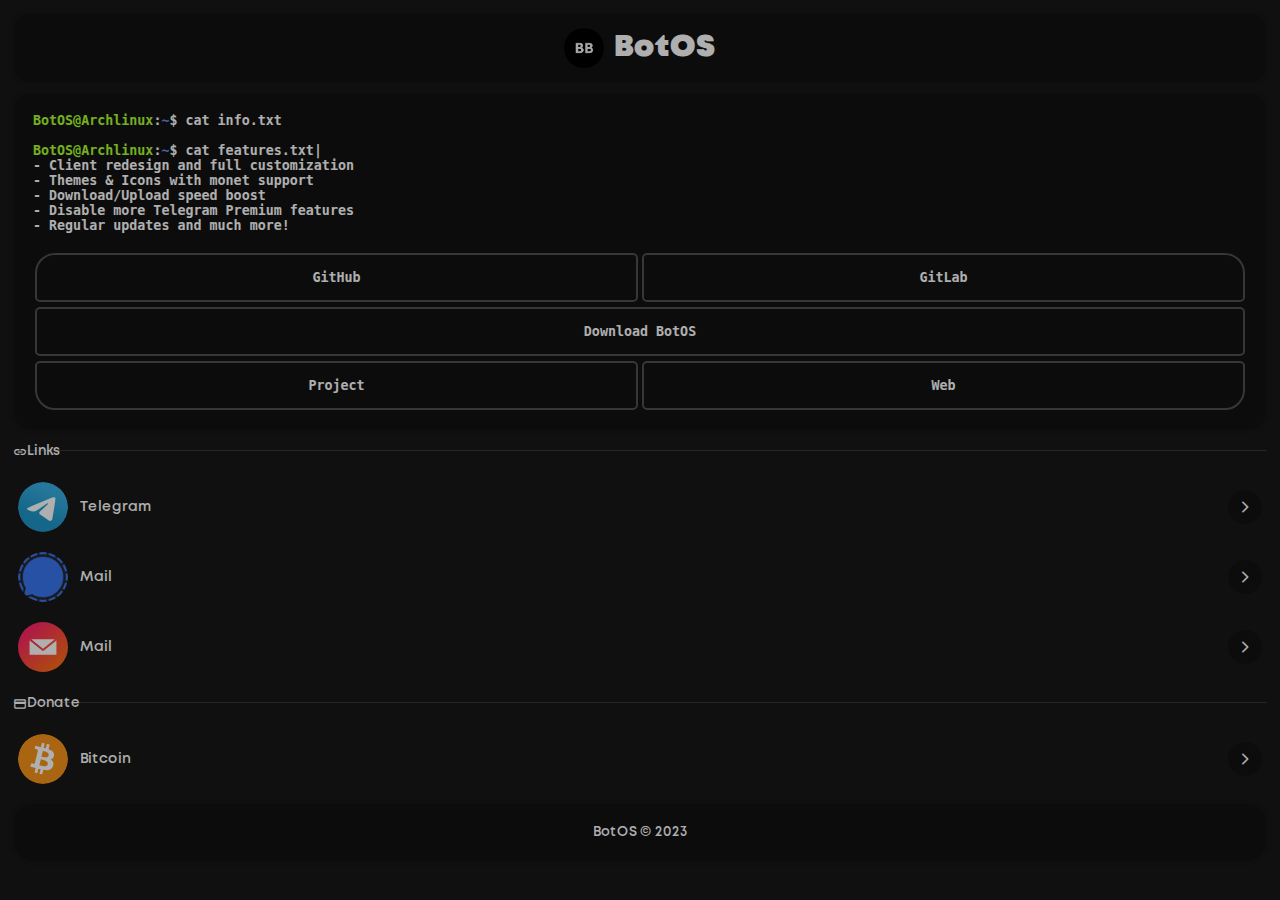
==== index.html @ f37225db "Update index.html" ====
<!DOCTYPE html>
<html lang="en">
    <head>
        <meta charset="UTF-8">
        <meta http-equiv="X-UA-Compatible" content="IE=Edge">
        <meta name="viewport" content="width=device-width, initial-scale=1.0">
        <title>BotOS</title>
        <meta property="og:title" content="BotOS'">
        <meta property="og:locale" content="en_EU">
        <meta property="og:description" content="yo">
        <link rel="shortcut icon" href="assets/images/BB.png" type="image/png">
        <link rel="stylesheet" href="style.css">
        <link rel="stylesheet" href="assets/fonts/fonts.css">
        <script src="https://code.jquery.com/jquery-3.4.1.js"></script>
        <script src="assets/js/getLatestVersion.js"></script>
    </head>
    <body>
        <div id="page-preloader">
            <script type="text/javascript">$(window).on('load', function(){var $pre=$('#page-preloader'), $pre; $pre.delay(300).fadeOut('slow');}); </script>
        </div>
        <div class="header">
            <a class="main">
                <img class="logo" align="center" src="assets/images/BB.png"></img>
                <div class="name">BotOS</div>
            </a>
        </div>
        <div class="appinfo">
            <div class="bash">
                <div class="terminal"> <span style="color: greenyellow">BotOS@Archlinux</span>:<span style="color: cornflowerblue">~</span>$ cat info.txt </div>
            </div>
              <div id="version">
                <script>
                    var version = getLatestVersion();
                    document.getElementById("version").innerHTML = 'version="' + version + '"<br> type="stable"';
                </script>
              </div>
            <div><br></div>
            <div class="bash">
                <div class="terminal"><span style="color: greenyellow">BotOS@Archlinux</span>:<span style="color: cornflowerblue">~</span>$ cat features.txt</div>
                <div class="blink">|</div>
            </div>
                <div>
                    - Client redesign and full customization<br>
                    - Themes & Icons with monet support<br>
                    - Download/Upload speed boost<br>
                    - Disable more Telegram Premium features<br>
                    - Regular updates and much more!
                </div>
            <div class="horiz">
                <div class="src btn" href="javascript://" onclick="location.href='https://github.com/The-bot-bb'">GitHub</div>
                <div class="tg btn" href="javascript://" onclick="location.href='https://gitlab.com/the-bot-bb' ">GitLab</div>
            </div>
            <div class="dwn btn" href="javascript://" onclick="location.href='https://github.com/exteraSquad/exteraGram/releases/latest'">Download BotOS</div>
            <div class="horiz">
                <div class="beta btn" href="javascript://" onclick="location.href=''">Project</div>
                <div class="web btn" href="javascript://" onclick="location.href='web/'">Web</div>
            </div>
        </div>
     <!--LINKS-->
         <div class="divider">
          <span class="divtext material-icons">link</span>
          <p class="divtext">Links</p>
        </div>

         <div class="list">
            <a>
                <img class="listpic" src="assets/images/telegram.svg"></img>
                <div class="listinfo">
                    <div class="listname">Telegram</div>
                   </div>
                <div class="actbtns">
                    <div class="listbtn material-icons" href="javascript://" onclick="location.href='https://t.me/B0TRICK'">arrow_forward_ios</div>
                </div>
            </a>
             <a>
                <img class="listpic" align="center" src="assets/images/signal.png"></img>
                <div class="listinfo">
                    <div class="listname">Mail</div>
                   </div>
                <div class="actbtns">
                    <div class="listbtn material-icons" href="javascript://" onclick="location.href='mailto:bot7pf94ncl@proton.me?subject=Hello👋&body=How can I help you?'">arrow_forward_ios</div>
                </div>
            </a>
              <a>
                <img class="listpic" align="center" src="assets/images/mail.svg"></img>
                <div class="listinfo">
                    <div class="listname">Mail</div>
                   </div>
                <div class="actbtns">
                    <div class="listbtn material-icons" href="javascript://" onclick="location.href='https://signal.group/#CjQKIN_g56BoyXp0Ca_zG8DjoBCk9AXWqvUjIFEZaa58Dn41EhANNSte-KYycoBk2yhScgMo'">arrow_forward_ios</div>
                </div>
            </a>
        <!--DONATE-->
            <div class="divider">
          <span class="divtext material-icons">payment</span>
          <p class="divtext">Donate</p>
        </div>
             <a>
                <img class="listpic" align="center" src="donate/bitcoin.svg"></img>
                <div class="listinfo">
                    <div class="listname">Bitcoin</div>
                  </div>
                <div class="actbtns">
                    <div class="listbtn material-icons" href="javascript://" onclick="location.href='https://the-bot-bb.github.io/donate/Bitcoin-Redirect'">arrow_forward_ios</div>
                </div>
            </a>
        </div>
        <div class="footer">
            BotOS © 2023
          </div>
    </body>
</html>
---- style.css ----
body {
  font-size: 10pt;
  background-color: #181818;
  color: white;
  font-family: Mont;
  font-weight: 600;
  padding: 5px 5px;
  -webkit-tap-highlight-color: #FFFFFF00;
  -moz-tap-highlight-color: #FFFFFF00;
  -webkit-touch-callout: none;
  -webkit-user-select: none;
  -khtml-user-select: none;
  -moz-user-select: none;
  -ms-user-select: none;
  user-select: none;
}

#page-preloader {
  position: fixed;
  left: 0;
  top: 0;
  right: 0;
  bottom: 0;
  z-index: 1;
  background: black;
}

.main {
  display: flex;
  flex-direction: row;
}

.header {
  background-color: #00000040;
  padding: 15px;
  margin: 0px;
  width: auto;
  height: auto;
  border-radius: 20px;
  box-shadow: 0 0 5px #00000020;
}

.divider {
  height: 1px;
  border-top: 1px solid #FFFFFF25;
  border-radius: 1px;
  margin: 20px 0px;
  width: auto;
  align-items: center;
  display: flex;
  flex-direction: row;
}

.appinfo {
  margin: 10px 0;
  padding: 20px;
  background-color: #00000040;
  border-radius: 20px;
  font-family: 'Fira Mono', monospace;
  box-shadow: 0 0 5px #00000020;
}

.logo {
  width: 40px;
  height: 40px;
  margin: auto 0 auto auto;
  border-radius: 100px;
}

.name {
  font-size: 30px;
  font-weight: 900;
  margin: auto auto auto 10px;
}

.btn {
  background-color: transparent;
  border: 2px solid #505050;
  color: white;
  padding: 15px;
  margin: 5px 2px 0 2px;
  transition: 0.3s;
  text-align: center;
}

.src {border-radius: 20px 5px 5px 5px;}
.beta {border-radius: 5px 5px 5px 20px;}
.web {border-radius: 5px 5px 20px 5px;}
.dwn {border-radius: 5px 5px 5px 5px;}
.tg {border-radius: 5px 20px 5px 5px;}

.tg, .src {margin-top: 20px;}
.tg, .src, .beta, .web{width: 100%;}

.btn:hover {
  font-size: 15px;
  background-color: #00000050;
}

.list {
  display: flex;
  width: auto;
  flex-direction: column;
  -webkit-tap-highlight-color: #FFFFFF00;
  -moz-tap-highlight-color: #FFFFFF00;
}

.list a {
  height: auto;
  width: auto;
  display: flex;
  flex-direction: row;
  text-decoration: none;
  transition: 0.3s;
  margin: 5px 0px;
  padding: 5px;
}

.list a:hover {
  background: #00000040;
  padding: 10px 10px;
  margin: 10px 0px;
  border-radius: 20px;
  box-shadow: 0 0 5px #00000020;
}

.list a:hover .listbtn {
  background: transparent;
}

.list a:hover .listpic:hover {
  width: 100px;
  height: 100px;
}

.listpic {
  height: 50px;
  width: 50px;
  background: #FFFFFF10;
  border-radius: 100px;
  transition: 0.3s;
}

.listdesc {
  font-size: 10px;
  color: #848484;
  overflow: hidden;
  text-overflow: ellipsis;
  max-width: auto;
}

.listname {
  font-weight: 600;
  font-size: 14px;
}

.listinfo {
  height: auto;
  color: white;
  text-align: left;
  color: white;
  margin-left: 12px;
  align-self: center;
}

.horiz {
  display: flex;
  flex-direction: row;
  justify-content: space-evenly;
}

.footer {
  text-align: center;
  margin-top: 10px;
  background: #00000040;
  border-radius: 20px;
  padding: 20px;
  box-shadow: 0 0 5px #00000020;
  font-family: Mont;
}

.credits {
  font-size: 10px;
  margin-top: 5px;
  color: #909090;
}

.listbtn:active {color: #FFFFFF20;}

.actbtns {
  margin: auto 0 auto auto;
  display: flex;
  flex-direction: row;
}

.listbtn {
  padding: 10px;
  background: #00000040;
  border-radius: 100px;
  margin: auto 0 auto auto;
  cursor: pointer;
  transition: 0.3s;
}

@keyframes blink {
  50% {
    opacity: 0.0;
    transition: 1s;
  }
}

.blink {
  animation: blink 1s ease infinite;
}

.bash {
  display: flex;
  flex-direction: row;
}
---- assets/fonts/fonts.css ----
@font-face {
  font-family: Mont;
  src: url(Mont-Black.ttf);
  font-weight: 900;
  style: normal;
}

@font-face {
  font-family: Mont;
  src: url(Mont-SemiBold.ttf);
  font-weight: 600;
  style: normal;
}

@font-face {
  font-family: 'Material Icons';
  font-style: normal;
  font-weight: 400;
  src: url(MaterialIconsRound.otf) format('truetype');
}

@import url('https://fonts.googleapis.com/css2?family=Fira+Mono&display=swap');

.material-icons {
  font-family: 'Material Icons';
  font-weight: normal;
  font-style: normal;
  color: white;
  font-size: 14px;  /* Preferred icon size */
  display: inline-block;
  color: white;
  line-height: 1;
  text-transform: none;
  letter-spacing: normal;
  word-wrap: normal;
  white-space: nowrap;
  direction: ltr;

  /* Support for all WebKit browsers. */
  -webkit-font-smoothing: antialiased;
  /* Support for Safari and Chrome. */
  text-rendering: optimizeLegibility;

  /* Support for Firefox. */
  -moz-osx-font-smoothing: grayscale;

  /* Support for IE. */
  font-feature-settings: 'liga';
}
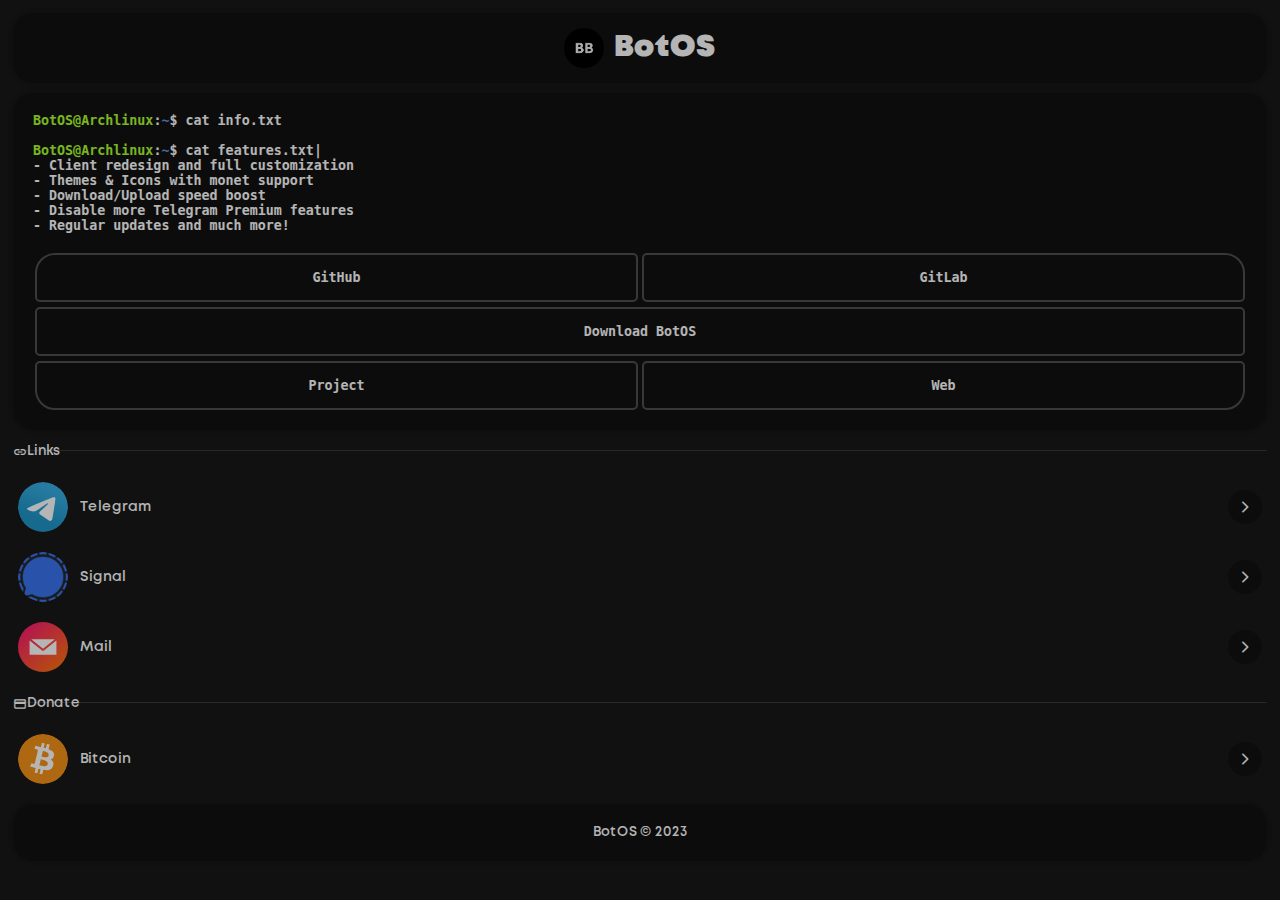
==== commit 51c4129a: "Update index.html" ====
--- a/index.html
+++ b/index.html
@@ -75,7 +75,7 @@
              <a>
                 <img class="listpic" align="center" src="assets/images/signal.png"></img>
                 <div class="listinfo">
-                    <div class="listname">Mail</div>
+                    <div class="listname">Signal</div>
                    </div>
                 <div class="actbtns">
                     <div class="listbtn material-icons" href="javascript://" onclick="location.href='mailto:bot7pf94ncl@proton.me?subject=Hello👋&body=How can I help you?'">arrow_forward_ios</div>
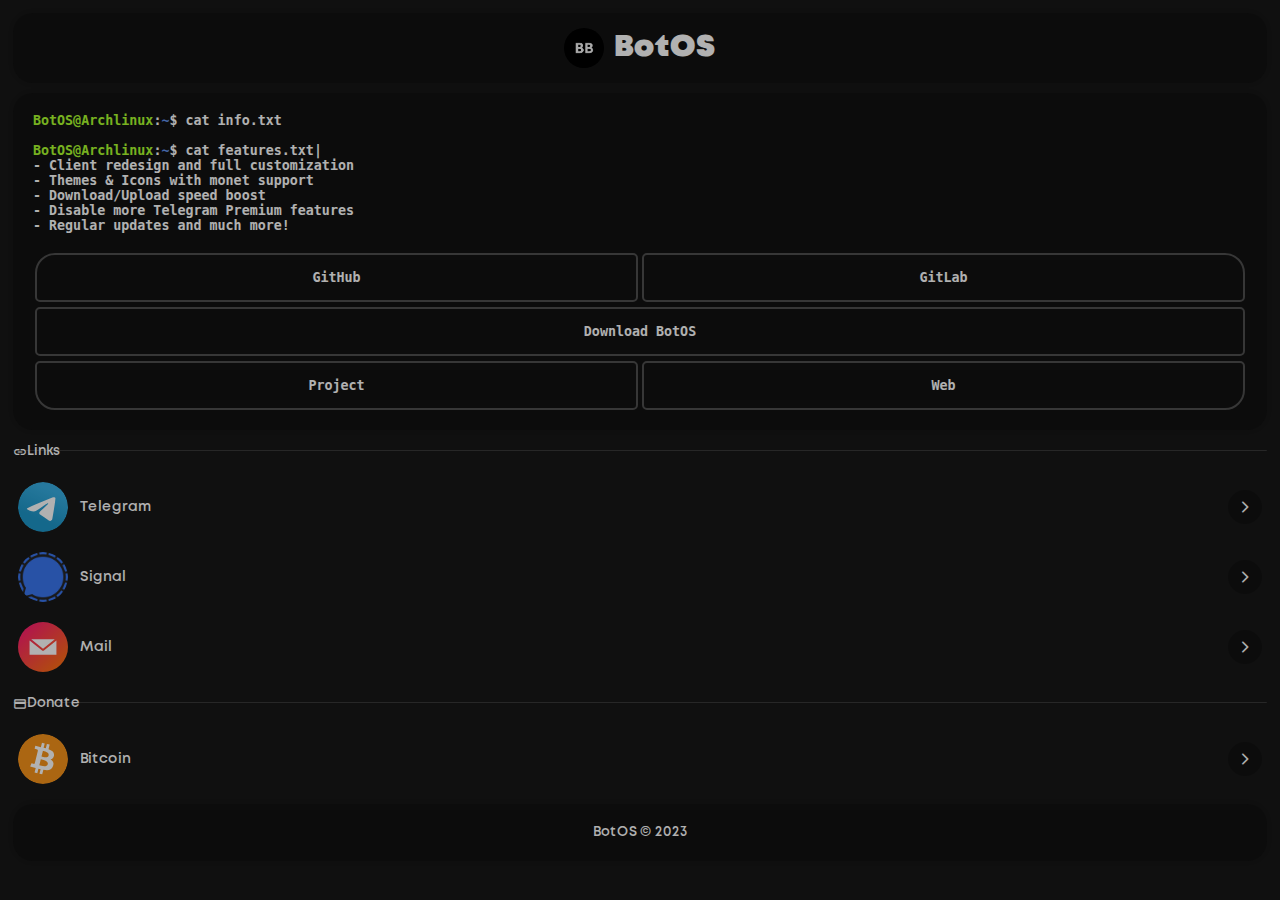
==== commit 364248e7: "Update index.html" ====
--- a/index.html
+++ b/index.html
@@ -78,7 +78,7 @@
                     <div class="listname">Signal</div>
                    </div>
                 <div class="actbtns">
-                    <div class="listbtn material-icons" href="javascript://" onclick="location.href='mailto:bot7pf94ncl@proton.me?subject=Hello👋&body=How can I help you?'">arrow_forward_ios</div>
+                    <div class="listbtn material-icons" href="javascript://" onclick="location.href='https://signal.group/#CjQKIN_g56BoyXp0Ca_zG8DjoBCk9AXWqvUjIFEZaa58Dn41EhANNSte-KYycoBk2yhScgMo'">arrow_forward_ios</div>
                 </div>
             </a>
               <a>
@@ -87,7 +87,7 @@
                     <div class="listname">Mail</div>
                    </div>
                 <div class="actbtns">
-                    <div class="listbtn material-icons" href="javascript://" onclick="location.href='https://signal.group/#CjQKIN_g56BoyXp0Ca_zG8DjoBCk9AXWqvUjIFEZaa58Dn41EhANNSte-KYycoBk2yhScgMo'">arrow_forward_ios</div>
+                    <div class="listbtn material-icons" href="javascript://" onclick="location.href='mailto:bot7pf94ncl@proton.me?subject=Hello👋&body=How can I help you?'">arrow_forward_ios</div>
                 </div>
             </a>
         <!--DONATE-->
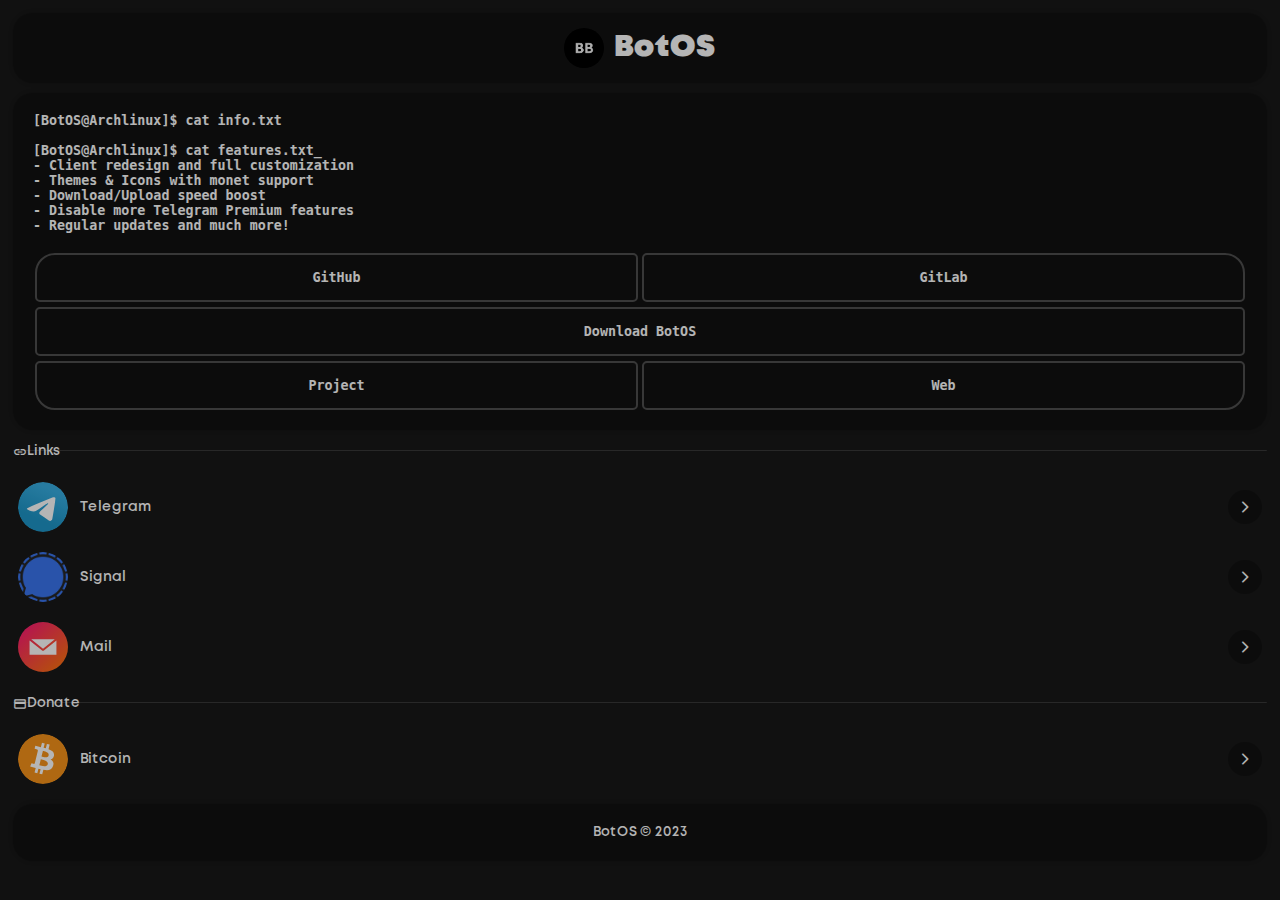
==== commit 6de96862: "Update index.html" ====
--- a/index.html
+++ b/index.html
@@ -26,7 +26,7 @@
         </div>
         <div class="appinfo">
             <div class="bash">
-                <div class="terminal"> <span style="color: greenyellow">BotOS@Archlinux</span>:<span style="color: cornflowerblue">~</span>$ cat info.txt </div>
+                <div class="terminal"> [BotOS@Archlinux]$ cat info.txt </div>
             </div>
               <div id="version">
                 <script>
@@ -36,8 +36,8 @@
               </div>
             <div><br></div>
             <div class="bash">
-                <div class="terminal"><span style="color: greenyellow">BotOS@Archlinux</span>:<span style="color: cornflowerblue">~</span>$ cat features.txt</div>
-                <div class="blink">|</div>
+                <div class="terminal"> [BotOS@Archlinux]$ cat features.txt</div>
+                <div class="blink">_</div>
             </div>
                 <div>
                     - Client redesign and full customization<br>
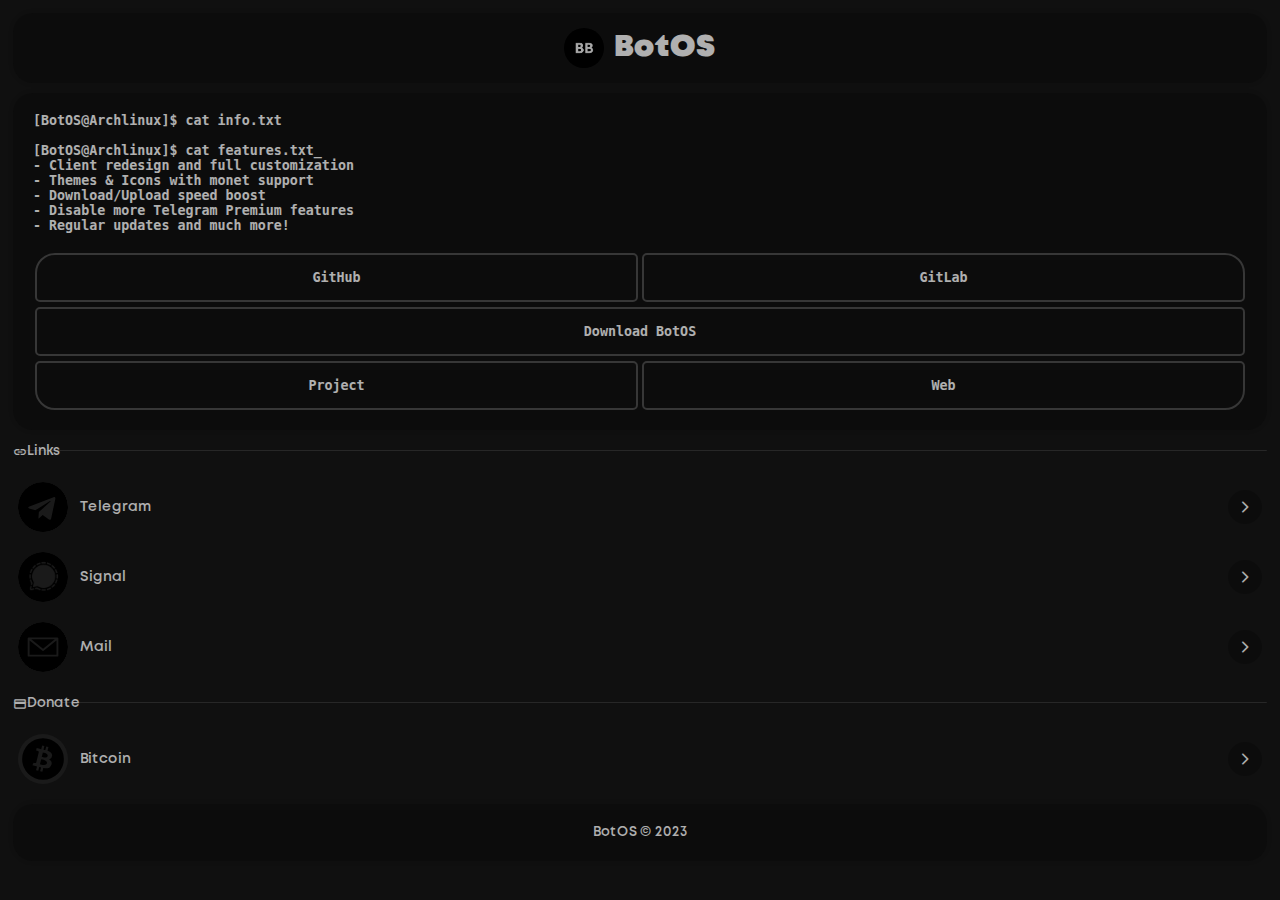
==== commit c2b7c120: "Update index.html" ====
--- a/index.html
+++ b/index.html
@@ -96,7 +96,7 @@
           <p class="divtext">Donate</p>
         </div>
              <a>
-                <img class="listpic" align="center" src="donate/bitcoin.svg"></img>
+                <img class="listpic" align="center" src="assets/images/bitcoin.svg"></img>
                 <div class="listinfo">
                     <div class="listname">Bitcoin</div>
                   </div>
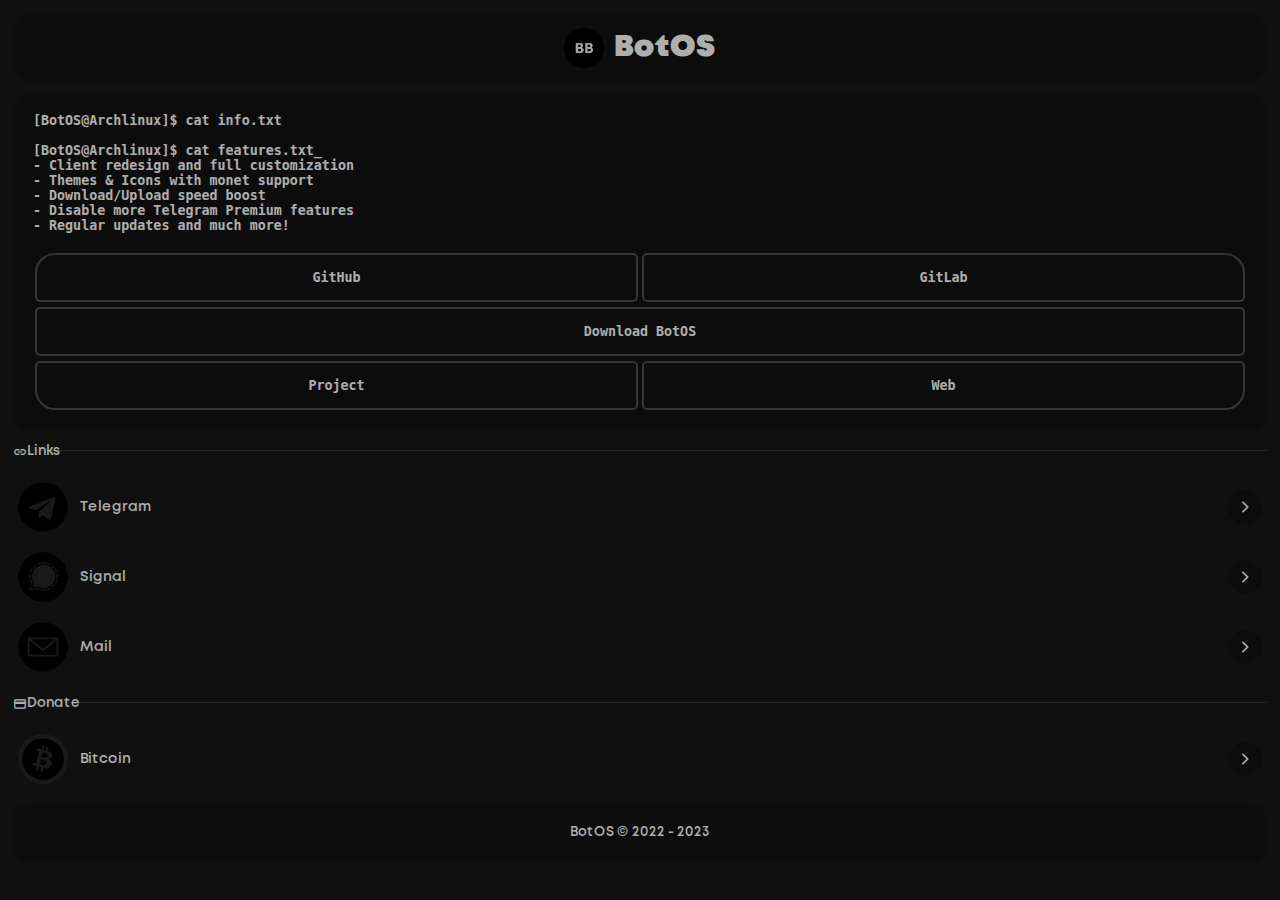
==== commit 9356c74e: "Update index.html" ====
--- a/index.html
+++ b/index.html
@@ -52,7 +52,7 @@
             </div>
             <div class="dwn btn" href="javascript://" onclick="location.href='https://github.com/exteraSquad/exteraGram/releases/latest'">Download BotOS</div>
             <div class="horiz">
-                <div class="beta btn" href="javascript://" onclick="location.href=''">Project</div>
+                <div class="beta btn" href="javascript://" onclick="location.href='https://github.com/BB-BotOS'">Project</div>
                 <div class="web btn" href="javascript://" onclick="location.href='web/'">Web</div>
             </div>
         </div>
@@ -106,7 +106,7 @@
             </a>
         </div>
         <div class="footer">
-            BotOS © 2023
+            BotOS © 2022 - 2023
           </div>
     </body>
 </html>
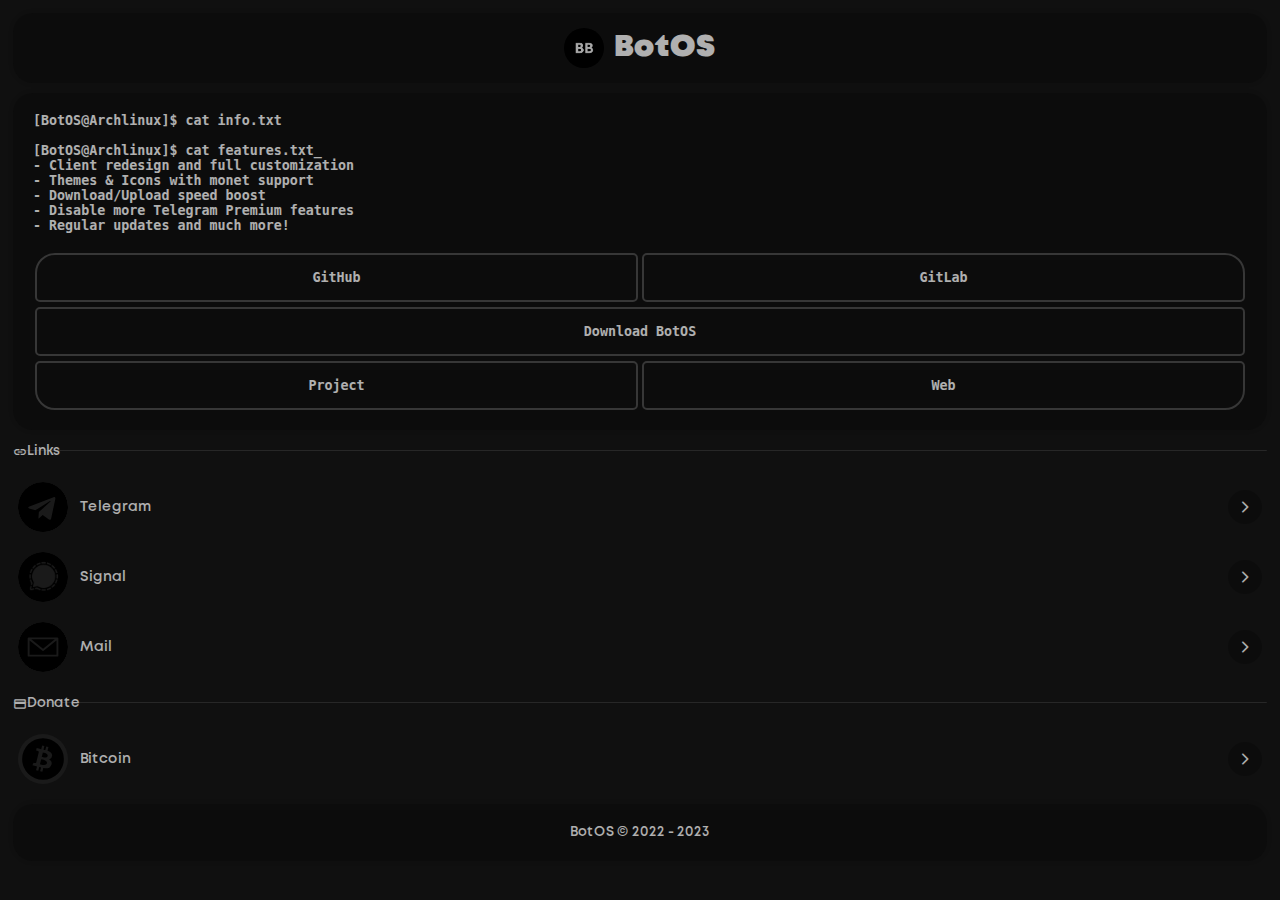
==== commit 99e6ca83: "Update index.html" ====
--- a/index.html
+++ b/index.html
@@ -50,7 +50,7 @@
                 <div class="src btn" href="javascript://" onclick="location.href='https://github.com/The-bot-bb'">GitHub</div>
                 <div class="tg btn" href="javascript://" onclick="location.href='https://gitlab.com/the-bot-bb' ">GitLab</div>
             </div>
-            <div class="dwn btn" href="javascript://" onclick="location.href='https://github.com/exteraSquad/exteraGram/releases/latest'">Download BotOS</div>
+            <div class="dwn btn" href="javascript://" onclick="location.href=''">Download BotOS</div>
             <div class="horiz">
                 <div class="beta btn" href="javascript://" onclick="location.href='https://github.com/BB-BotOS'">Project</div>
                 <div class="web btn" href="javascript://" onclick="location.href='web/'">Web</div>
